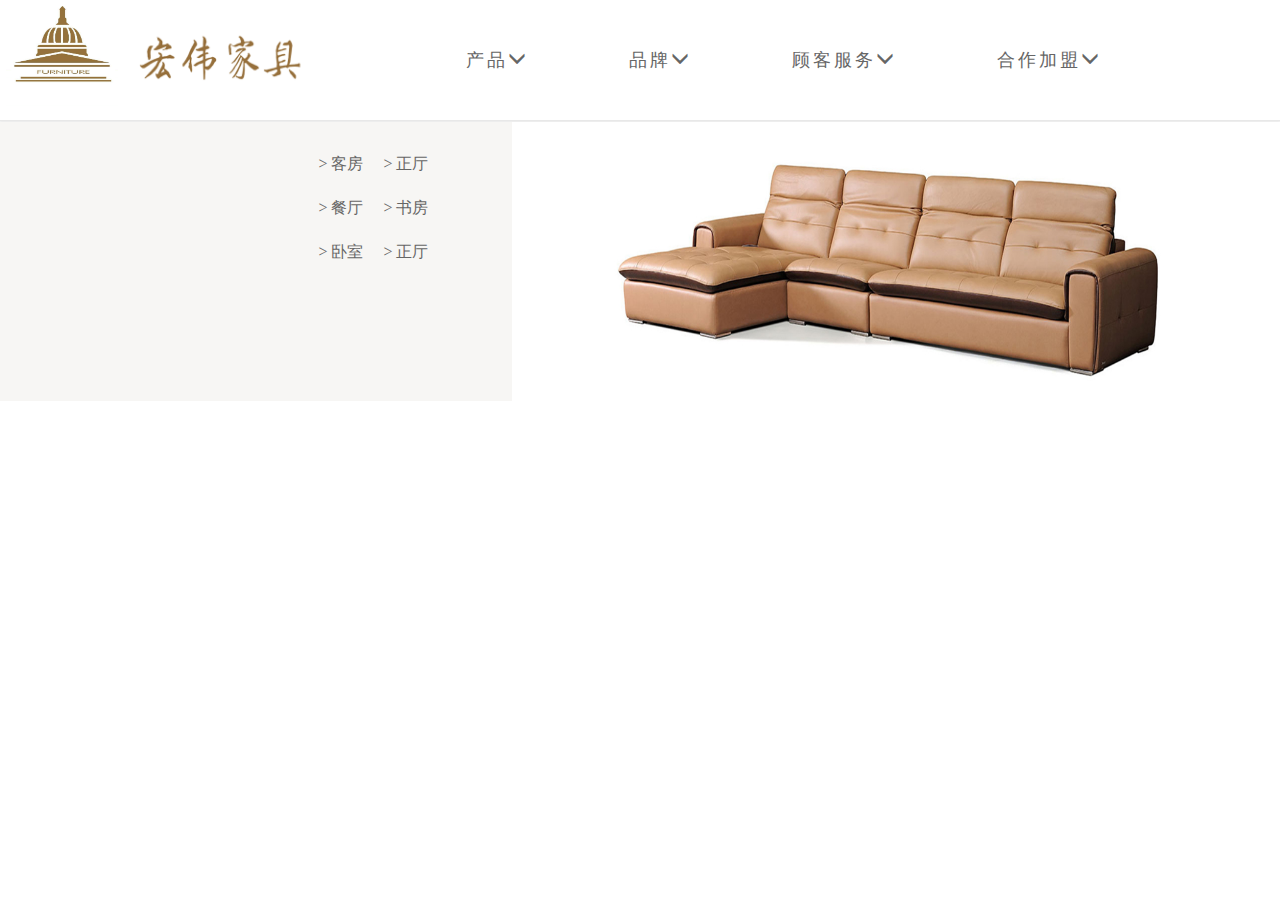
==== index.html @ a0192e15 "first commit" ====
<!DOCTYPE html>
<html>
<head>
	<meta charset="utf-8">
	<meta http-equiv="X-UA-Compatible" content="IE=edge">
	<title>宏伟家具公司</title>
	<link rel="stylesheet" type="text/css" href="bootstrap-3.3.7-dist/css/bootstrap.min.css">
	<link rel="stylesheet" type="text/css" href="style/style.css">
<body>
	<header>
		<div class="head">
			<div class="logo_box">
				<img src="images/logo.fw.png" class="logo">
				<img src="images/logo-font.fw.png" class="logo-font">
			</div>
			<div class="nav">
				<ul>
				  <li><a href="javascript:;" id="product">产品<span class="glyphicon glyphicon-menu-down"></span></a> </li>
				  <li><a href="javascript:;" id="pingpai">品牌<span class="glyphicon glyphicon-menu-down"></span></a></li>
				  <li><a href="javascript:;" id="guke">顾客服务<span class="glyphicon glyphicon-menu-down"></span></a></li>
				  <li><a href="javascript:;" id="hezuo">合作加盟<span class="glyphicon glyphicon-menu-down"></span></a></li>
				</ul>
			</div>
			
		</div>
	</header>
	<div class="cont">
		<div class="hid" id="chose">
				<div class="left_box">
					<div class="left_title">
						<ul>
							<li><a href="javascript:;">>&nbsp;客房</a></li>
							<li><a href="javascript:;">>&nbsp;正厅</a></li>
							<li><a href="javascript:;">>&nbsp;餐厅</a></li>
							<li><a href="javascript:;">>&nbsp;书房</a></li>
							<li><a href="javascript:;">>&nbsp;卧室</a></li>
							<li><a href="javascript:;">>&nbsp;正厅</a></li>
						</ul>
					</div>
				</div>
				<div class="right_box">
					<img src="images/11192n2v86.jpg">
				</div>	
			</div>	
		</div>
	
</body>
	<script src="js/jquery.js"></script>
	<script src="js/bootstrap.min.js"></script>
</head>
</html>
---- style/style.css ----
*{box-sizing: border-box;}
body,h1,h2,h3,h4,h5,h6,hr,p,blockquote,dl,dt,dd,ul,ol,li,pre,form,fieldset,legend,button,input,textarea,th,td{margin:0;padding:0}body,button,input,select,textarea{font:12px/1.5 tahoma,arial,"\5b8b\4f53";*line-height:1.5;-ms-overflow-style:scrollbar}h1,h2,h3,h4,h5,h6{font-size:100%}address,cite,dfn,em,var{font-style:normal}code,kbd,pre,samp{font-family:courier new,courier,monospace}small{font-size:12px}ul,ol{list-style:none}a{text-decoration:none}a:hover{text-decoration:underline}sup{vertical-align:text-top}sub{vertical-align:text-bottom}legend{color:#000}fieldset,img{border:0}button,input,select,textarea{font-size:100%}table{border-collapse:collapse;border-spacing:0}
a {
	text-decoration: none;
}
header{
	height: 120px;
	box-shadow: 0 1px 5px 2px rgba(0,0,0,0.1);
}
.head{
	box-shadow: 0 0px 5px 0px rgba(0,0,0,0.1);
	line-height: 80px;
	width: 100%;
	background-color: #fff;

}
.head .logo_box{
	float: left;
	position: relative;
	padding: 6px;
	width: 30%;
	height: 100px;
}
.head .logo{
	width:30%;
	height: 100px;
}
.head .logo-font{
	top: 30px;
	position: absolute;
	width: 50%;
	line-height: 80px;
}
.head .nav {
	line-height: 120px;
	margin-right: 10%;
	float: right;
}
.head .nav ul{
	position: relative;
}
.head .nav ul li{   
	position: relative; 
	margin: 0 50px;
	float: left;
}
.head .nav ul li a{
	font-family: "微软雅黑";
	font-size: 18px;
	color: #666;
	letter-spacing: 3px;
}
.cont{
	height: 280px;
}
.hid{
    border-top: 1px solid #E8E8E8;
	height:100%;
	width: 100%;
}
.hid .left_box{
	position: relative;
	float: left;
	width: 40%;
	height:100%;
	background-color: #F7F6F4;
}
.hid .left_title{
	width: 30%;
	position: absolute;
	right: 50px;
	top: 20px;
}
.hid .left_title ul li{
	padding: 10px;
	float: left;
}
.hid .left_title ul li a{
	font-size: 16px;
	font-family: "Micosoft Yahei";
	color: #666;
}
.hid .right_box{
	float: right;
	width: 60%;
	height: 100%;
	background-color: #fff;
}
.hid .right_box img{
	height: 100%;
	width: 100%;
}
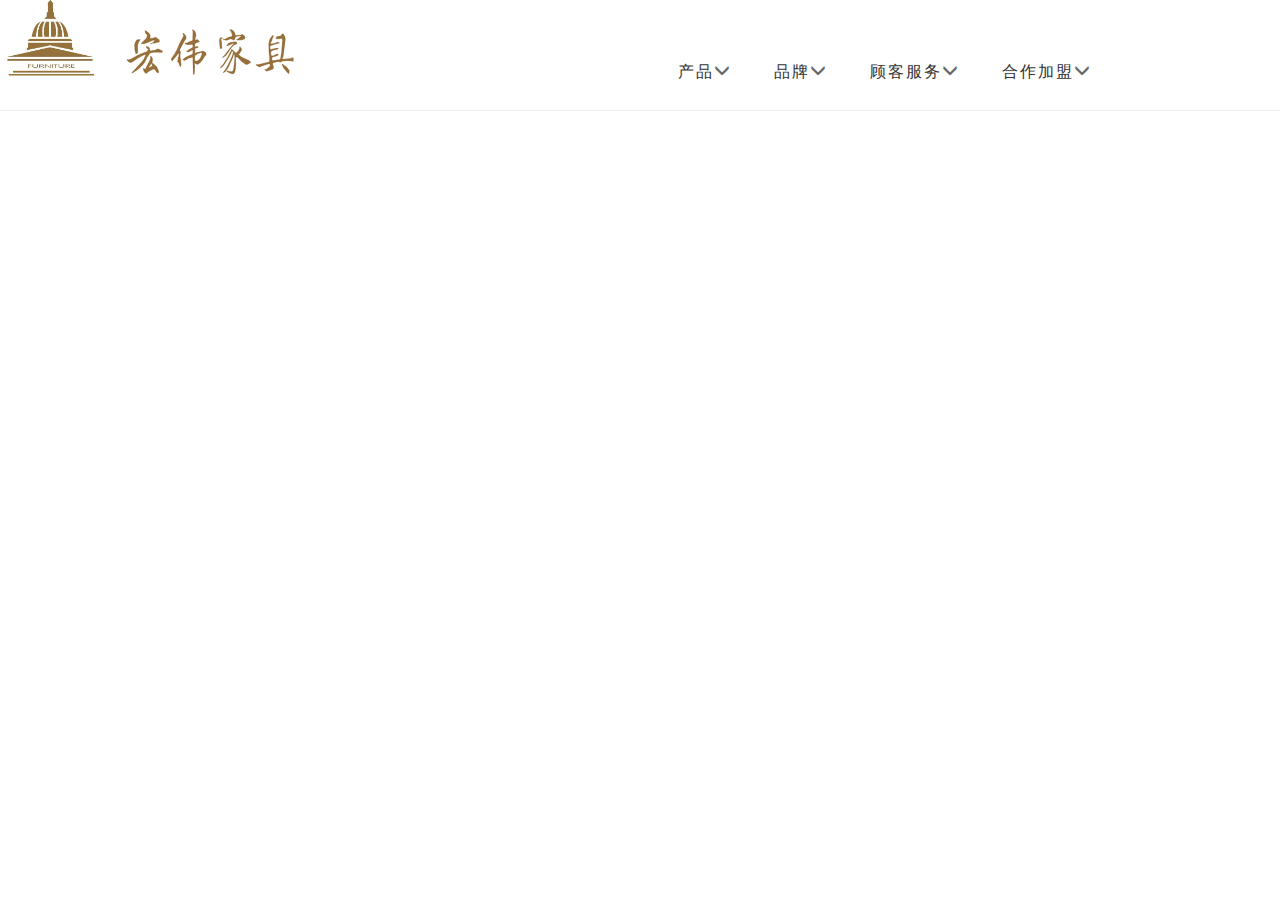
==== commit 375f8a78: "导航" ====
--- a/index.html
+++ b/index.html
@@ -6,46 +6,85 @@
 	<title>宏伟家具公司</title>
 	<link rel="stylesheet" type="text/css" href="bootstrap-3.3.7-dist/css/bootstrap.min.css">
 	<link rel="stylesheet" type="text/css" href="style/style.css">
+	<link rel="stylesheet" type="text/css" href="style/comm.css">
+	<link rel="stylesheet" type="text/css" href="style/style2.css">
 <body>
-	<header>
-		<div class="head">
-			<div class="logo_box">
-				<img src="images/logo.fw.png" class="logo">
-				<img src="images/logo-font.fw.png" class="logo-font">
-			</div>
-			<div class="nav">
-				<ul>
-				  <li><a href="javascript:;" id="product">产品<span class="glyphicon glyphicon-menu-down"></span></a> </li>
-				  <li><a href="javascript:;" id="pingpai">品牌<span class="glyphicon glyphicon-menu-down"></span></a></li>
-				  <li><a href="javascript:;" id="guke">顾客服务<span class="glyphicon glyphicon-menu-down"></span></a></li>
-				  <li><a href="javascript:;" id="hezuo">合作加盟<span class="glyphicon glyphicon-menu-down"></span></a></li>
-				</ul>
-			</div>
+	<header id="header">
+		<section id="header-main">
+			 <div class="logo_box">
+			 	<img src="images/logo.fw.png" class="logo_photo">
+			 	<img src="images/logo-font.fw.png" class="logo_font">
+			 </div>
+			 <div id="nav">
+			 	<ul>
+			 		<li class="has-inner" data-index="0"><a href="javascript:;">产品</a><span class="glyphicon glyphicon-menu-down"></span></i></li>
+			 		<li class="has-inner" data-index="1" ><a href="javascript:;">品牌</a><span class="glyphicon glyphicon-menu-down"></span></i></li>
+			 		<li class="has-inner" data-index="2" ><a href="javascript:;">顾客服务</a><span class="glyphicon glyphicon-menu-down"></span></i></li>
+			 		<li class="has-inner" data-index="3"><a href="javascript:;">合作加盟</a><span class="glyphicon glyphicon-menu-down"></span></i></li>
+			 	</ul>
+			 </div>
+		</section>
+		<div id="nav-inner">
+			<figure>
+				<figcaption class="nav-sub">
+					<ul>
+						<li><a href="javascript:;">客厅</a></li>
+						<li><a href="javascript:;">餐厅</a></li>
+						<li><a href="javascript:;">卧室</a></li>
+						<li><a href="javascript:;">书房</a></li>
+						<li><a href="javascript:;">床垫</a></li>
+						<li><a href="javascript:;">床品</a></li>
+					</ul>
+				</figcaption>
+				<figcaption class="nav-pic">
+					<img src="images/sofa.jpg">
+				</figcaption>
+			</figure>
+			<figure>
+				<figcaption class="nav-sub">
+					<ul>
+						<li><a href="javascript:;">品牌介绍</a></li>
+						<li><a href="javascript:;">品牌荣誉</a></li>
+						<li><a href="javascript:;">发展历程</a></li>
+						<li><a href="javascript:;">品牌活动</a></li>
+						<li><a href="javascript:;">联系方式</a></li>
+					</ul>
+				</figcaption>
+				<figcaption class="nav-pic" >
+					<img src="images/正厅.jpg">
+				</figcaption>
+			</figure>
+			<figure >
+				<figcaption class="nav-sub">
+					<ul>
+						<li><a href="javascript:;">售后流程</a></li>
+						<li><a href="javascript:;">维修服务</a></li>
+						<li><a href="javascript:;">常见问题</a></li>
+						<li><a href="javascript:;">使用维护</a></li>
+					</ul>
+				</figcaption>
+				<figcaption class="nav-pic" >
+					<img src="images/shouhou.png">
+				</figcaption>
+			</figure>
+			<figure>
+				<figcaption class="nav-sub">
+					<ul>
+						<li><a href="javascript:;">经销商联系</a></li>
+						<li><a href="javascript:;">经销商网点</a></li>
+					</ul>
+				</figcaption>
+				<figcaption class="nav-pic" >
+					<img src="images/severice.png">
+				</figcaption>
+			</figure>
 			
 		</div>
 	</header>
-	<div class="cont">
-		<div class="hid" id="chose">
-				<div class="left_box">
-					<div class="left_title">
-						<ul>
-							<li><a href="javascript:;">>&nbsp;客房</a></li>
-							<li><a href="javascript:;">>&nbsp;正厅</a></li>
-							<li><a href="javascript:;">>&nbsp;餐厅</a></li>
-							<li><a href="javascript:;">>&nbsp;书房</a></li>
-							<li><a href="javascript:;">>&nbsp;卧室</a></li>
-							<li><a href="javascript:;">>&nbsp;正厅</a></li>
-						</ul>
-					</div>
-				</div>
-				<div class="right_box">
-					<img src="images/11192n2v86.jpg">
-				</div>	
-			</div>	
-		</div>
-	
+
 </body>
 	<script src="js/jquery.js"></script>
+	<script src="js/index.js"></script>
 	<script src="js/bootstrap.min.js"></script>
 </head>
 </html>--- a/style/style.css
+++ b/style/style.css
@@ -1,92 +1,15 @@
-*{box-sizing: border-box;}
-body,h1,h2,h3,h4,h5,h6,hr,p,blockquote,dl,dt,dd,ul,ol,li,pre,form,fieldset,legend,button,input,textarea,th,td{margin:0;padding:0}body,button,input,select,textarea{font:12px/1.5 tahoma,arial,"\5b8b\4f53";*line-height:1.5;-ms-overflow-style:scrollbar}h1,h2,h3,h4,h5,h6{font-size:100%}address,cite,dfn,em,var{font-style:normal}code,kbd,pre,samp{font-family:courier new,courier,monospace}small{font-size:12px}ul,ol{list-style:none}a{text-decoration:none}a:hover{text-decoration:underline}sup{vertical-align:text-top}sub{vertical-align:text-bottom}legend{color:#000}fieldset,img{border:0}button,input,select,textarea{font-size:100%}table{border-collapse:collapse;border-spacing:0}
-a {
-	text-decoration: none;
+#header #nav-inner .nav-sub{
+	float:left; width:40%;
+	 height:100%; 
+	 background:#f7f6f4;
 }
-header{
-	height: 120px;
-	box-shadow: 0 1px 5px 2px rgba(0,0,0,0.1);
+
+#header #nav-inner .nav-pic{
+	float:left;
+	width:60%;
+	height:100%;
 }
-.head{
-	box-shadow: 0 0px 5px 0px rgba(0,0,0,0.1);
-	line-height: 80px;
-	width: 100%;
-	background-color: #fff;
-
-}
-.head .logo_box{
-	float: left;
-	position: relative;
-	padding: 6px;
-	width: 30%;
-	height: 100px;
-}
-.head .logo{
-	width:30%;
-	height: 100px;
-}
-.head .logo-font{
-	top: 30px;
-	position: absolute;
-	width: 50%;
-	line-height: 80px;
-}
-.head .nav {
-	line-height: 120px;
-	margin-right: 10%;
-	float: right;
-}
-.head .nav ul{
-	position: relative;
-}
-.head .nav ul li{   
-	position: relative; 
-	margin: 0 50px;
-	float: left;
-}
-.head .nav ul li a{
-	font-family: "微软雅黑";
-	font-size: 18px;
-	color: #666;
-	letter-spacing: 3px;
-}
-.cont{
-	height: 280px;
-}
-.hid{
-    border-top: 1px solid #E8E8E8;
+#header #nav-inner .nav-pic img{
 	height:100%;
 	width: 100%;
 }
-.hid .left_box{
-	position: relative;
-	float: left;
-	width: 40%;
-	height:100%;
-	background-color: #F7F6F4;
-}
-.hid .left_title{
-	width: 30%;
-	position: absolute;
-	right: 50px;
-	top: 20px;
-}
-.hid .left_title ul li{
-	padding: 10px;
-	float: left;
-}
-.hid .left_title ul li a{
-	font-size: 16px;
-	font-family: "Micosoft Yahei";
-	color: #666;
-}
-.hid .right_box{
-	float: right;
-	width: 60%;
-	height: 100%;
-	background-color: #fff;
-}
-.hid .right_box img{
-	height: 100%;
-	width: 100%;
-}--- a/style/comm.css
+++ b/style/comm.css
@@ -0,0 +1,26 @@
+a:active{
+ text-decoration:none;
+} 
+#header{
+	height: 110px;
+}
+#header-main{
+	height: 100%;
+}
+#header-main .logo_box{
+	float: left;
+}
+#header-main .logo_box .logo_photo{
+	width: 100px;
+	height: 100px;
+}
+#header-main .logo_box .logo_font{
+	width: 200px;
+	line-height: 100px;
+}
+#nav ul li a{
+	letter-spacing: 2px;
+}
+#nav ul li:hover{
+	cursor: pointer;
+}--- a/style/style2.css
+++ b/style/style2.css
@@ -0,0 +1,236 @@
+/* reset */
+html,body,h1,h2,h3,h4,h5,h6,div,dl,dt,dd,ul,ol,li,p,blockquote,pre,hr,figure,table,caption,th,td,form,fieldset,legend,input,button,textarea,menu{margin:0; padding:0;}
+header,footer,section,article,aside,nav,hgroup,address,figure,figcaption,menu,details,summary,picture{display:block;}
+table{border-collapse:collapse; border-spacing:0;}
+caption,th{text-align:left; font-weight:normal;}
+html,body,img,iframe,abbr{border:0;}
+i,em{font-style:normal;}
+[hidefocus],summary{outline:0;}
+li{list-style:none;}
+sup,sub{font-size:12px;}
+textarea{overflow:auto; resize:none;}
+label{cursor:default;}
+a,button{cursor:pointer;}
+h1,h2,h3,h4,h5,h6,b{font-weight:normal; display:block;}
+a,a:hover{text-decoration:none;}
+a{color:#333;}
+a:hover{color:#000;}
+body,textarea,input,button,select,keygen,legend{font:14px/1.5 'Microsoft YaHei', 'Microsoft YaHei UI', 'WenQuanYi Micro Hei', Arial, sans-serif,\5b8b\4f53; color:#666; outline:0;}
+html{font-size:10px;}
+body{background:#fff; -webkit-transition:none !important; -moz-transition:none !important; -ms-transition:none !important; -o-transition:none !important;}
+input[type=submit]{cursor:pointer; line-height:normal;}
+button, html input[type="button"], input[type="reset"], input[type="submit"] {-webkit-appearance:button; cursor:pointer; }
+input::-moz-placeholder, textarea::-moz-placeholder { color: #ccc; }
+input:-ms-input-placeholder, textarea:-ms-input-placeholder { color: #ccc; }
+input::-webkit-input-placeholder, textarea::-webkit-input-placeholder { color: #ccc; }
+a,button,input{-webkit-tap-highlight-color:rgba(255,0,0,0);}
+button:focus{outline: none;}
+
+.fl{float:left;}
+.fr{float:right;}
+.clear{zoom:1;}
+.clear:after{content:''; width:0; height:0; display:block; clear:both;}
+
+.icon{display:inline-block; background:url(../img/sprite.png) no-repeat; vertical-align:middle; margin-right:10px;}
+.i-location{width:9px; height:14px; background-position:0 0;}
+.i-tel{width:14px; height:14px; background-position:-9px 0;}
+.i-cart{width:19px; height:17px; background-position:-23px 0;}
+.i-tmail{width:16px; height:16px; background-position:-42px 0;}
+.i-jd{width:16px; height:16px; background-position:-58px 0;}
+.i-hpg{width:16px; height:16px; background-position:-100px -188px;}
+.i-store{width:16px; height:16px; background-position:-100px -188px;}
+.i-nav-arr{width:7px; height:5px; background-position:-16px -14px; margin:0 0 0 10px;}
+.i-home{width:16px; height:16px; background-position:0 -14px;}
+.i-location-b{width:16px; height:23px; background-position:-23px -17px;}
+.i-arr-right{width:6px; height:11px; background-position:-16px -26px; margin:0 0 0 10px; vertical-align:-1px;}
+.i-shop-arr{width:19px; height:14px; background-position:-39px -17px; margin:0 0 0 10px;}
+.i-reload{width:14px; height:14px; background-position:-86px -46px;}
+.i-share{width:14px; height:16px; background-position:0 -40px;}
+.i-share-wx{width:25px; height:20px; background-position:-14px -40px;}
+.i-share-sina{width:24px; height:20px; background-position:-39px -40px;}
+.i-share-tx{width:23px; height:20px; background-position:-63px -40px;}
+.i-brand-play{width:76px; height:75px; background-position:0 -60px;}
+.i-magnifier{width:14px; height:14px; background-position:-100px -46px;}
+.i-nav-arr-w{width:8px; height:12px; background-position:-114px -46px; vertical-align:-1px;}
+.i-feature-01{width:98px; height:98px; background-position:0 -136px; margin:0;}
+.i-feature-02{width:98px; height:98px; background-position:0 -234px; margin:0;}
+.i-feature-03{width:98px; height:98px; background-position:0 -332px; margin:0;}
+.i-down{width:23px; height:21px; background-position:-88px -60px;}
+.i-login-user{width:20px; height:21px; background-position:-75px -83px;}
+.i-login-password{width:20px; height:21px; background-position:-95px -83px;}
+.i-job-add{width:16px; height:16px; background-position:-75px -104px;}
+.i-job-type{width:16px; height:16px; background-position:-91px -104px;}
+.i-job-date{width:16px; height:16px; background-position:-107px -104px;}
+.i-question{width:24px; height:24px; background-position:-100px -120px;}
+.i-tips{width:24px; height:24px; background-position:-100px -164px;}
+.i-arr-down{width:12px; height:11px; background-position:-75px -120px; margin:0 0 0 10px;}
+
+
+
+@-webkit-keyframes headerIn{
+	from{opacity:0; -webkit-transform:translate3d(0,-50%,0);}
+}
+@-moz-keyframes headerIn{
+	from{opacity:0; -moz-transform:translate3d(0,-50%,0);}
+}
+@keyframes headerIn{
+	from{opacity:0; transform:translate3d(0,-50%,0);}
+}
+#header{position:relative; z-index:10; box-shadow:0 1px 5px 2px rgba(0,0,0,0.1); -webkit-animation:headerIn 0.7s both; -moz-animation:headerIn 0.7s both; animation:headerIn 0.7s both;}
+#header section{width:100%; max-width:1600px; *width:1600px; margin:auto;}
+#header .header-info{height:35px; background:#666; line-height:35px; text-align:right;}
+#header .header-info section a, #header .header-info section span{display:inline-block; margin:0 30px; color:#fff;}
+#header .links{position:relative; display:inline-block; *display:inline; *zoom:1; width:160px; height:35px; background:#787878;}
+#header .links:after{content:''; position:absolute; top:16px; right:15px; width:0; height:0; border-top:4px solid #fff; border-right:4px solid transparent; border-left:4px solid transparent;}
+#header .header-info .links a{display:block; height:35px; margin:0; line-height:35px; text-align:center; color:#fff;}
+#header .header-info .links div{display:none; position:absolute; top:35px; left:0; z-index:2; width:160px; background:#787878; background:rgba(0,0,0,0.7); border-top:1px solid #777;}
+#header .header-info .links div a{-webkit-transition:0.3s; -moz-transition:0.3s; transition:0.3s;}
+#header .header-info .links div a:hover{background:rgba(255,255,255,0.6); color:rgba(0,0,0,0.8);}
+#header .header-main{height:114px;}
+#header .logo{float:left; width:225px; margin-left:2%; height:114px; background:url(../img/logo.jpg) no-repeat 0 center; background-size:100% auto;}
+#header #nav{position:relative; height:100%; margin-left:255px;}
+#header #nav ul{position:absolute; right:170px; bottom:0; height:50px; text-align:center;}
+#header #nav ul li{display:inline-block; *display:inline; *zoom:1; margin:0 40px; font-size:18px;}
+#header #nav .custom{float:right; width:142px; height:38px; margin-top:56px; margin-right:2%; line-height:38px; text-align:center; border:1px solid #d26b6b; border-radius:3px; color:#d26b6b;}
+#nav-btn{display:none; position:relative; float:right; width:30px; height:40px; margin:10px 15px; cursor:pointer; -webkit-user-select:none; -moz-user-select:none; user-select:none;}
+#nav-btn span{position:absolute; top:50%; left:0; width:100%; height:2px; margin:auto; background:#000; border-radius:1px; transition:0.3s;}
+#nav-btn span:before, #nav-btn span:after{content:''; display:block; position:absolute; left:0; width:100%; height:2px; background:#000; border-radius:1px; transition:0.3s, 0.3s;  transition-property: top, transform; transition-delay:0.3s, 0;}
+#nav-btn span:before{top:-8px;}
+#nav-btn span:after{top:8px;}
+#nav-btn.act span{background:transparent;}
+#nav-btn.act span:before{-webkit-transform:rotate(45deg); top:0;}
+#nav-btn.act span:after{-webkit-transform:rotate(-45deg); top:0;}
+#nav-btn.act span:before, #nav-btn.act span:after{transition-delay:0, 0.3s;}
+
+
+#header #nav-inner{ position:absolute; top:100%; left:0; z-index:2; width:100%; height:296px; border-top:1px solid #eee; background:#fff; overflow:hidden;}
+#header #nav-inner figure{height:100%; display:none;}
+#header #nav-inner .nav-sub{float:left; width:40%; height:100%; background:#f7f6f4;}
+#header #nav-inner .nav-sub ul{float:right; width:240px; margin-right:24px; padding:20px 0; overflow:hidden;}
+#header #nav-inner .nav-sub ul li{float:left; width:120px; margin:10px 0; font-size:16px;}
+#header #nav-inner .nav-sub ul li:before{content:''; display:inline-block; width:7px; height:7px; margin-right:5px; background:url(../img/sprite.png) no-repeat -16px -19px; vertical-align:2px;}
+#header #nav-inner .nav-sub ul li a{color:#666; -webkit-transition:0.3s; -moz-transition:0.3s; transition:0.3s;}
+#header #nav-inner .nav-sub ul li a:hover{color:#a4002c;}
+#header #nav-inner .nav-pic{float:left; width:60%; height:100%;}
+#header #nav-inner .nav-pic img{height:296px;}
+
+
+#footer{padding-top:78px;}
+#footer a{-webkit-transition:0.3s; -moz-transition:0.3s; transition:0.3s;}
+#footer section{width:100%; max-width:1600px; margin:auto; overflow:hidden;}
+#footer .ft-menu dl{float:left; width:20%; line-height:30px;}
+#footer .ft-menu dl dt{margin:0 5% 22px; border-bottom:1px solid #d5d5d5; color:#000; font-size:18px; text-indent:10%;}
+#footer .ft-menu dl dd{position:relative; margin:0 5%; text-indent:10%;}
+#footer .ft-menu dl dd:before{content:''; position:absolute; top:13px; left:5%; width:4px; height:4px; border-radius:50%; background:#ddd;}
+#footer .ft-menu dl dd a{color:#717171;}
+#footer .ft-menu dl dd a:hover{color:#000;}
+#footer .ft-info{margin-top:45px; padding:25px 0; border-top:1px solid #dfdfdf; text-align:center;}
+#footer .ft-info a{color:#666;}
+#footer .ft-info a:hover{color:#000;}
+#footer .ft-info span{margin:0 10px;}
+#footer .ft-info p{margin-top:5px; color:#bfbfbf; font-size:11px;}
+
+
+
+/*--------------*/
+#m-nav{width:100%;}
+#m-nav ul{border-top:1px solid #af1f46;}
+#m-nav ul li{border-bottom:1px solid #eee;}
+#m-nav ul li h2{position:relative; height:48px; line-height:48px; text-indent:25px; color:#333; font-size:16px;}
+#m-nav ul li h2:after{content:''; position:absolute; top:21px; right:26px; width:10px; height:6px; background:url(../img/m_nav_arr.png) no-repeat; -webkit-transition:0.3s; -moz-transition:0.3s; transition:0.3s;}
+#m-nav ul li.act h2:after{background:url(../img/m_nav_arr_act.png) no-repeat; -webkit-transform:rotate(180deg); -moz-transform:rotate(180deg); transform:rotate(180deg);}
+#m-nav ul li div{display:none; background:#f7f7f7; border-top:1px solid #eee;}
+#m-nav ul li div a{display:block; height:49px; border-bottom:1px solid #eee; line-height:49px; text-indent:40px;}
+
+
+
+/*--------------*/
+
+
+@-webkit-keyframes upIn{
+	from{opacity:0; -webkit-transform:translate3d(0,-20px,0);}
+}
+@-moz-keyframes upIn{
+	from{opacity:0; -moz-transform:translate3d(0,-20px,0);}
+}
+@keyframes upIn{
+	from{opacity:0; transform:translate3d(0,-20px,0);}
+}
+
+@-webkit-keyframes downIn{
+	from{opacity:0; -webkit-transform:translate3d(0,30px,0);}
+}
+@-moz-keyframes downIn{
+	from{opacity:0; -moz-transform:translate3d(0,30px,0);}
+}
+@keyframes downIn{
+	from{opacity:0; transform:translate3d(0,30px,0);}
+}
+
+@-webkit-keyframes leftIn{
+	from{opacity:0; -webkit-transform:translate3d(-20px,0,0);}
+}
+@-moz-keyframes leftIn{
+	from{opacity:0; -moz-transform:translate3d(-20px,0,0);}
+}
+@keyframes leftIn{
+	from{opacity:0; transform:translate3d(-20px,0,0);}
+}
+
+@-webkit-keyframes rightIn{
+	from{opacity:0; -webkit-transform:translate3d(20px,0,0);}
+}
+@-moz-keyframes rightIn{
+	from{opacity:0; -moz-transform:translate3d(20px,0,0);}
+}
+@keyframes rightIn{
+	from{opacity:0; transform:translate3d(20px,0,0);}
+}
+
+@-webkit-keyframes fadeIn{
+	from{opacity:0;}
+}
+@-moz-keyframes fadeIn{
+	from{opacity:0;}
+}
+@keyframes fadeIn{
+	from{opacity:0;}
+}
+
+
+@media (max-width: 1280px) and (min-width: 1079.5px){
+#header #nav ul li{margin:0 20px; font-size:16px;}
+}
+
+/*------------------------------------------------------------*/
+
+@media (max-width: 1079.5px) and (min-width: 767.5px){
+#header .logo{width:180px;}
+#header section{font-size:12px;}
+#header #nav{margin-left:180px;}
+#header #nav ul{height:46px;}
+#header #nav ul li{margin:0 13px; font-size:14px;}
+#header #nav-inner{height:200px;}
+#header #nav-inner .nav-sub ul li{font-size:14px;}
+#header #nav-inner .nav-pic img{height:200px;}
+}
+
+/*------------------------------------------------------------*/
+
+
+@media (max-width: 767.5px){
+#header .header-info{display:none;}
+#header .header-main{height:60px;}
+#header .logo{width:130px; height:60px;}
+#header #nav{display:none;}
+#nav-btn{display:block;}
+
+#footer{padding-top:25px;}
+#footer .ft-menu dl{width:100%;}
+#footer .ft-menu dl dt{margin-bottom:0; line-height:40px; font-size:14px; text-indent:10px;}
+#footer .ft-menu dl dt a{display:block; height:100%;}
+#footer .ft-menu dl dt a:active{background:#eee;}
+#footer .ft-menu dl dd{display:none;}
+#footer .ft-info{padding-bottom:0; font-size:12px;}
+#footer .ft-info span:last-of-type, #footer .ft-info em{display:none;}
+#footer .ft-info p{margin-top:5px; padding:5px 8% 20px; background:#f3f3f3; text-align:center;}
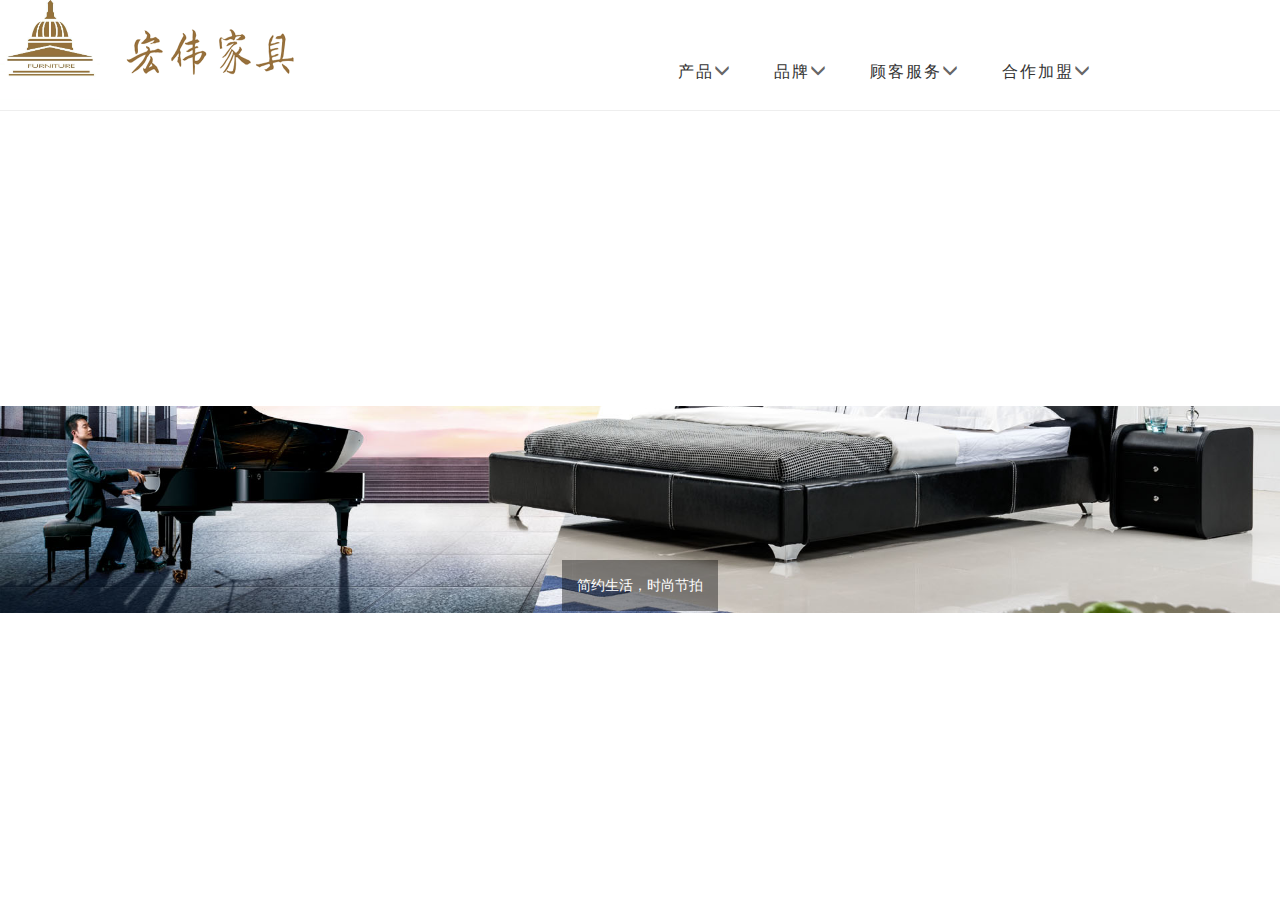
==== commit 883969b2: "Carousel lunbotu" ====
--- a/index.html
+++ b/index.html
@@ -77,11 +77,35 @@
 				<figcaption class="nav-pic" >
 					<img src="images/severice.png">
 				</figcaption>
-			</figure>
-			
+			</figure>		
 		</div>
 	</header>
-
+	<div class="wrapper">
+		<div class="hover_show" id="prev"><</div>
+		<div class="hover_show" id="next">></div>
+		<div class="hover_show" id="index"></div>
+		<ul id="photo">
+			<li>
+				<img src="images/lunobo1.jpg" alt="">
+				<p class="desc">简约生活，时尚节拍</p>
+			</li>
+			<li>
+				
+				<img src="images/lunbo2.jpg" alt="">
+				<p class="desc">缤纷生活，你值得拥有</p>
+			</li>
+			<li>
+			    
+				<img src="images/lunbo3.jpg" alt="">
+				<p class="desc">起床的钟声，在等着你哦！</p>
+			</li>
+			<li>
+			    
+				<img src="images/lunbo4.jpg" alt="">
+				<p class="desc">在这里有优惠活动等着你哦！</p>
+			</li>
+		</ul>
+	</div>
 </body>
 	<script src="js/jquery.js"></script>
 	<script src="js/index.js"></script>
--- a/style/style.css
+++ b/style/style.css
@@ -13,3 +13,95 @@
 	height:100%;
 	width: 100%;
 }
+#photo{
+	position: relative;
+	overflow: hidden;
+	left: 0;
+	max-height: 550px;
+	transition: left .5s;
+}
+#photo li{
+	position: relative;
+	float: left;
+}
+#photo li .desc{
+	position: absolute;
+	top: 450px;
+	left: 0;
+	font-size: 14px;
+	color: #fff;
+	transition: left .3s;
+	background-color: rgba(0,0,0,0.4);
+	padding: 15px;
+	transform: translate(-50%, 0);
+	opacity: 0;
+}
+#photo img{
+	width: 100%;
+}
+.wrapper{
+	overflow: hidden;
+	position: relative;
+}
+.wrapper .hover_show{
+	transition: opacity .4s;
+	opacity: 0;
+}
+.wrapper:hover .hover_show{
+	opacity: 1;
+}
+#prev, #next{
+	position: absolute;
+	top: 250px;
+	background-color: rgba(0,0,0,0.6);
+	width: 50px;
+	height: 100px;
+	text-align: center;
+	line-height: 100px;
+	z-index: 999;
+	font-size: 24px;
+	color: #d5d5d5;
+	cursor: pointer;
+	user-select: none;
+}
+#prev{
+	left: 0;
+}
+#next{
+	right: 0;
+}
+#index{
+	position: absolute;
+	bottom: 10px;
+	left: 50%;
+	height: 10px;
+	z-index: 999;
+	transform: translate(-50%, 0);
+}
+#index span{
+	border-radius: 50%;
+	width: 10px;
+	height: 10px;
+	background-color: #aaa;
+	float: left;
+	margin: 0 7px;
+	cursor: pointer;
+}
+#index span.active{
+	background-color: #fff;
+}
+.font1{
+	width: 200px;
+	height: 200px;
+	position: absolute;
+	top: 100px;
+	text-align: center;
+	left: -199px;
+	z-index: 999;
+	background-color: #999;
+	opacity: 0.5;
+	transition: 0.5s;
+}
+.button{
+	cursor: pointer;
+      }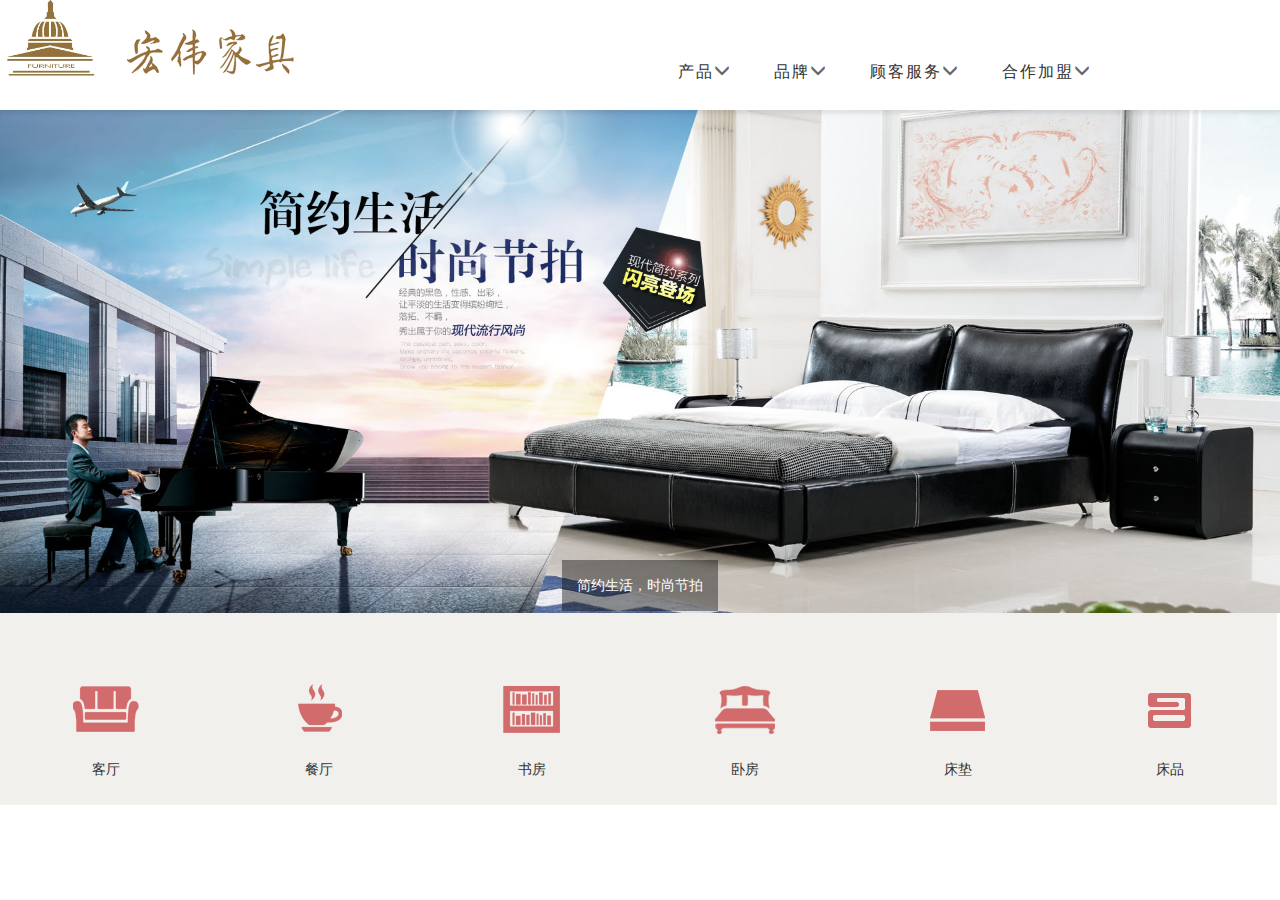
==== commit b275abd7: "导航" ====
--- a/index.html
+++ b/index.html
@@ -102,9 +102,21 @@
 			<li>
 			    
 				<img src="images/lunbo4.jpg" alt="">
-				<p class="desc">在这里有优惠活动等着你哦！</p>
+				<p class="desc">在这里有优惠活动等着你哦！ </p>
 			</li>
 		</ul>
+	</div>
+	<div class="leader">
+		<div class="leader_logo">
+			<ul>
+				<li class="t1"><b></b><i></i><span>客厅</span><a href="javascript:;"></a></li>
+				<li class="t2"><b></b><i></i><span>餐厅</span><a href="javascript:;"></a></li>
+				<li class="t3"><b></b><i></i><span>书房</span><a href="javascript:;"></a></li>
+				<li class="t4"><b></b><i></i><span>卧房</span><a href="javascript:;"></a></li>
+				<li class="t5"><b></b><i></i><span>床垫</span><a href="javascript:;"></a></li>
+				<li class="t6"><b></b><i></i><span>床品</span><a href="javascript:;"></a></li>
+			</ul>
+		</div>
 	</div>
 </body>
 	<script src="js/jquery.js"></script>
--- a/style/style.css
+++ b/style/style.css
@@ -51,6 +51,7 @@
 	opacity: 1;
 }
 #prev, #next{
+	transition: 0.3s all;
 	position: absolute;
 	top: 250px;
 	background-color: rgba(0,0,0,0.6);
@@ -65,6 +66,7 @@
 	user-select: none;
 }
 #prev{
+	transition: 0.3s all;
 	left: 0;
 }
 #next{
@@ -104,4 +106,109 @@
 }
 .button{
 	cursor: pointer;
-      }+}
+.leader_logo {
+	width: 100%;
+	height: 
+}
+.leader_logo ul{
+	width:100%; 
+	max-width:1600px; 
+	margin:auto; 
+	overflow:hidden;
+}
+.leader_logo ul li{
+	position: relative;
+    float: left;
+    width: 16.625%;
+    padding-top: 15%;
+    background: #f1f0ed;
+    -webkit-transition: 0.3s;
+    -moz-transition: 0.3s;
+    transition: 0.3s;
+}
+.leader_logo ul .t1{
+	
+}
+.leader_logo ul li b{
+    box-shadow: inset 0 0 0 8px #f1e3d2;
+    opacity: 1;
+    -webkit-transform: scale(1);
+    -moz-transform: scale(1);
+    transform: scale(1);
+}
+.leader_logo ul li b{
+	position: absolute;
+    top: 50%;
+    left: 50%;
+    width: 130px;
+    height: 130px;
+    margin: -65px 0 0 -65px;
+    border-radius: 50%;
+    background: #fff;
+    box-shadow: inset 0 0 0 0 #f1e3d2;
+    opacity: 0;
+    -webkit-transition: 0.3s;
+    -moz-transition: 0.3s;
+    transition: 0.3s;
+    -webkit-transform: scale(0);
+    -moz-transform: scale(0);
+    transform: scale(0);
+}
+.leader_logo ul li:hover{
+	cursor: pointer;
+	background-color: #EEDDC7;
+}
+.leader_logo ul li:hover>b{
+	display: block;
+    box-shadow: inset 0 0 0 8px #f1e3d2;
+    opacity: 1;
+    -webkit-transform: scale(1);
+    -moz-transform: scale(1);
+    transform: scale(1);
+}
+.leader_logo ul li i{
+    position: absolute;
+    top: 50%;
+    left: 50%;
+    width: 70px;
+    height: 70px;
+    margin: -35px 0 0 -35px;
+    background: url(../images/pro_type.png) no-repeat;
+    -webkit-transition: 0.3s;
+    -moz-transition: 0.3s;
+    transition: 0.3s;
+}
+
+.leader_logo ul .t1 i{
+	background-position: 0 0;
+}
+.leader_logo ul .t2 i{
+	background-position: 0 -70px;;
+}
+.leader_logo ul .t3 i{
+	background-position: 0 -140px;
+}
+.leader_logo ul .t4 i{
+	background-position: 0 -210px;
+}
+.leader_logo ul .t5 i{
+	background-position: 0 -280px;
+}
+.leader_logo ul .t6 i{
+	background-position: 0 -350px;
+}
+.leader_logo ul li span{
+   	position: absolute;
+    bottom: 13%;
+    left: 0;
+    width: 100%;
+    text-align: center;
+    color: #333;
+    -webkit-transition: 0.3s;
+    -moz-transition: 0.3s;
+    transition: 0.3s;
+}
+.leader_logo ul li span:hover{
+	color: #7e4430;
+}--- a/style/comm.css
+++ b/style/comm.css
@@ -1,5 +1,8 @@
 a:active{
  text-decoration:none;
+}
+figcaption{
+	top：0
 } 
 #header{
 	height: 110px;
@@ -23,4 +26,7 @@
 }
 #nav ul li:hover{
 	cursor: pointer;
+}
+#nav-inner{
+	display: none;
 }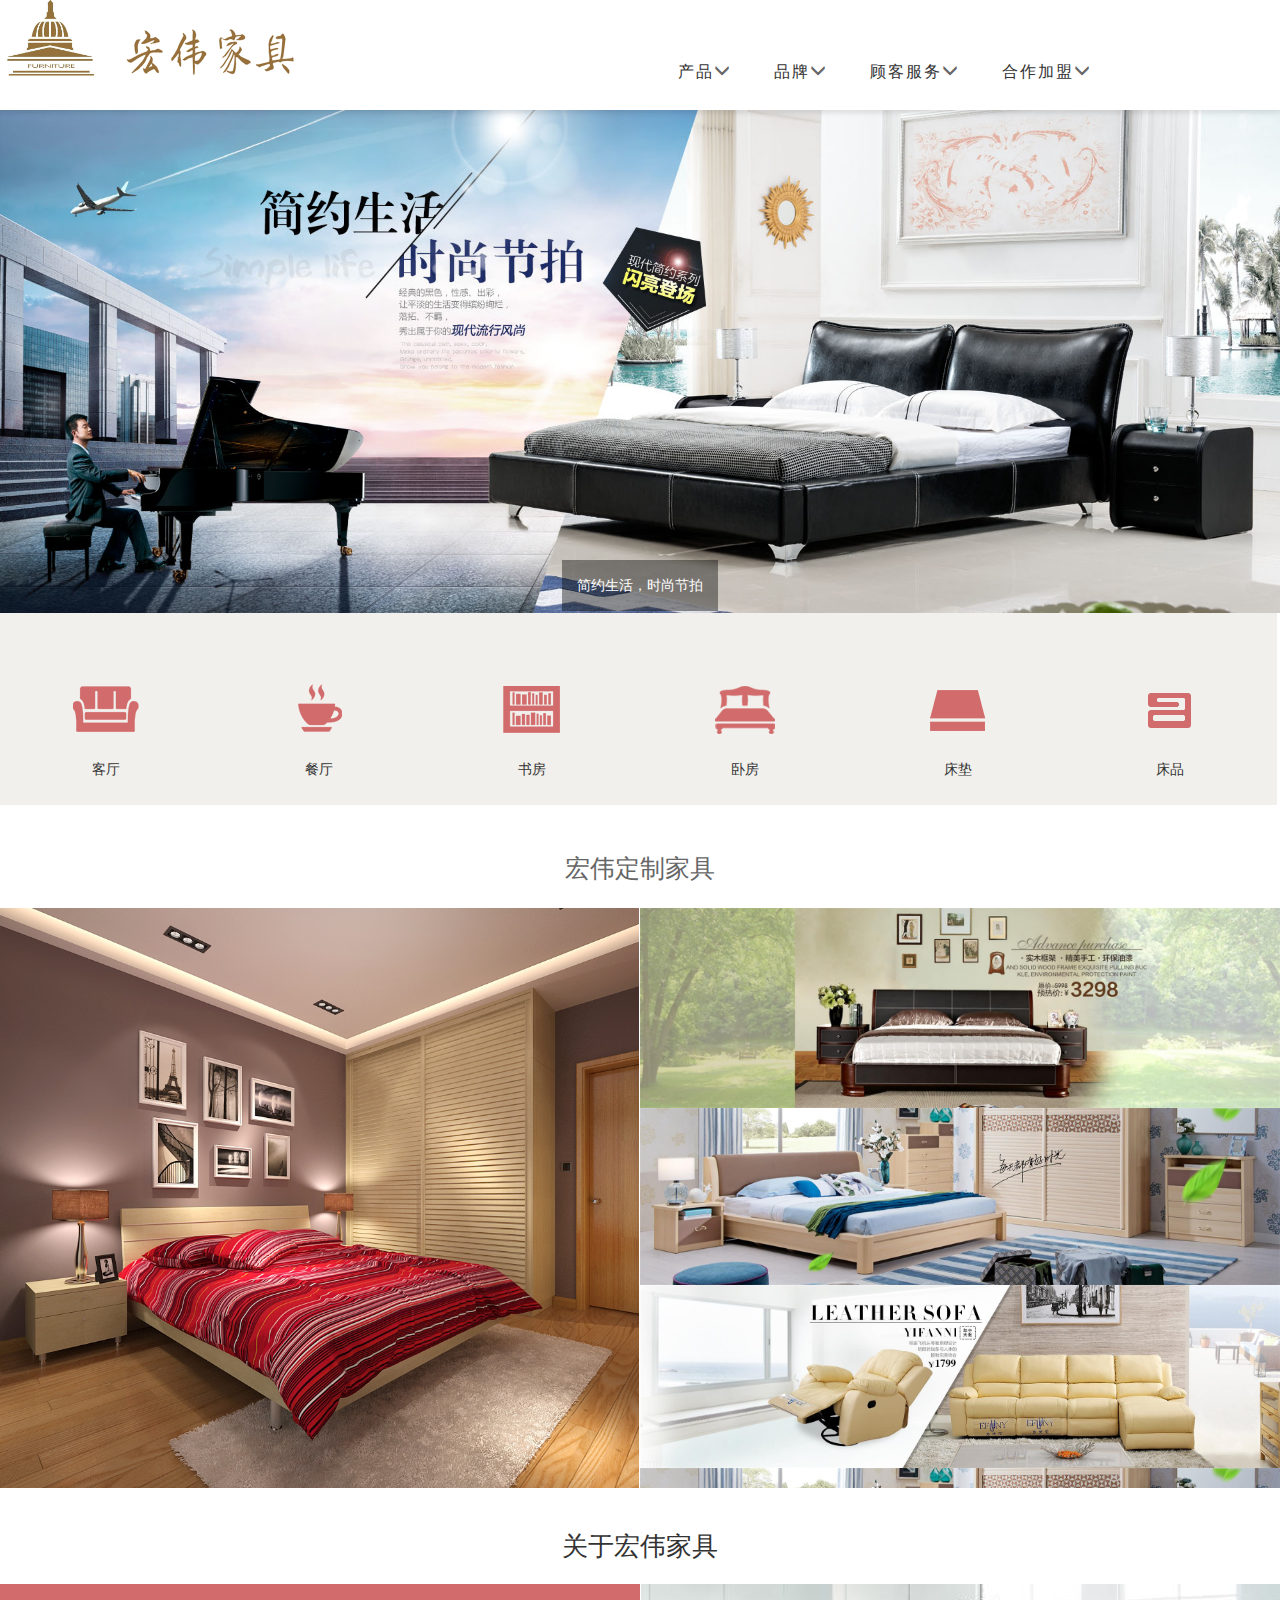
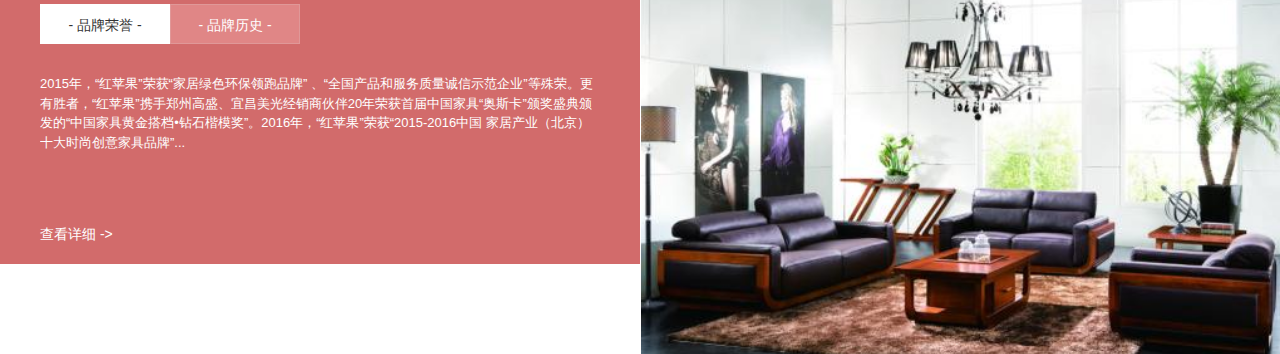
==== commit b1238949: "js" ====
--- a/index.html
+++ b/index.html
@@ -8,6 +8,7 @@
 	<link rel="stylesheet" type="text/css" href="style/style.css">
 	<link rel="stylesheet" type="text/css" href="style/comm.css">
 	<link rel="stylesheet" type="text/css" href="style/style2.css">
+	<link rel="stylesheet" type="text/css" href="style/index.css">
 <body>
 	<header id="header">
 		<section id="header-main">
@@ -118,6 +119,51 @@
 			</ul>
 		</div>
 	</div>
+	<div class="furniture_box">
+			<p>宏伟定制家具</p>
+			<section style="overflow:hidden">
+				<div class="furniture_left">
+					<a href="javascript:;"><img src="images/furniture_left.jpg"></a>
+				</div>
+				<div class="furniture_right">
+					<ul id="listbox">
+						<li><a href="javascript:;"><img src="images/furniture_right.jpg"></a></li>
+						<li><a href="javascript:;"><img src="images/furniture_two.jpg"></a></li>
+						<li><a href="javascript:;"><img src="images/furniture_three.jpg"></a></li>
+						<li><a href="javascript:;"><img src="images/furniture_two.jpg"></a></li>
+					</ul>
+				</div>
+			</section>
+	</div>
+	<div class="about">
+		<h2>关于宏伟家具</h2>
+		<section>
+			<div class="about-left">
+				<div class="about-brand">
+					<ul id="about-brand-tab">
+						<li class="act">- 品牌荣誉 -</li>
+						<li>- 品牌历史 -</li>
+					</ul>
+					<ul id="about-brand-con">
+						<li>
+							2015年，“红苹果”荣获“家居绿色环保领跑品牌” 、“全国产品和服务质量诚信示范企业”等殊荣。更有胜者，“红苹果”携手郑州高盛、宜昌美光经销商伙伴20年荣获首届中国家具“奥斯卡”颁奖盛典颁发的“中国家具黄金搭档•钻石楷模奖”。2016年，“红苹果”荣获“2015-2016中国 家居产业（北京）十大时尚创意家具品牌”...
+						</li>
+						<li>
+							致力于引领家具时尚，倡导健康生活的“红苹果”将一如既往地为打造健康、环保、个性、时尚的家居产品而不断开拓进取。
+						</li>
+					</ul>
+					<a  class="brand-more">查看详细 -></a>
+				</div>
+			</div>
+			<div class="about-right">
+				<div class="right_content">
+					<ul>
+						<li><img src="images/right_content_1.jpg"></li>
+						<li><img src="images/right_content_2.jpg"></li>
+					</ul>
+				</div>
+			</div>
+		</section>
 </body>
 	<script src="js/jquery.js"></script>
 	<script src="js/index.js"></script>
--- a/style/style.css
+++ b/style/style.css
@@ -37,6 +37,7 @@
 	opacity: 0;
 }
 #photo img{
+	cursor: pointer;
 	width: 100%;
 }
 .wrapper{
@@ -211,4 +212,140 @@
 }
 .leader_logo ul li span:hover{
 	color: #7e4430;
-}+}
+.furniture_box{
+	overflow: hidden;
+    width: 100%;
+    max-width: 1600px;
+    margin: 3.5% auto;
+}
+.furniture_box p{
+    padding-bottom: 20px;
+	font-size:25px;
+	text-align: center;
+}
+.furniture_left{
+	position: relative;
+	width: 50%;
+	float: left;
+	height: 580px;
+}
+.furniture_left:after{
+	content: '';
+    position: absolute;
+    top: 0;
+    right: 0;
+    width: 1px;
+    height: 100%;
+    background: #fff;
+}
+.furniture_left a img{
+	width: 100%;
+	height: 100%;
+}
+.furniture_right{
+	position: relative;
+	float: left;
+	width: 50%;
+	height: 580px;
+}
+.furniture_right ul{
+	overflow: hidden;
+	position: relative;
+	top: 0px;
+}
+.furniture_right ul li{
+	height:100%;
+	overflow: hidden;
+}
+.furniture_right ul li a img{
+	width: 100%;
+}
+.furniture_left img:after{
+	content: '';
+    position: absolute;
+    top: 0;
+    bottom: 0;
+    width: 1px;
+    height: 100%;
+    background: #fff;
+}
+.about_left_one {
+	position: relative;
+	height: 400px;
+	padding: 30px;
+	background-color: #D26B6B;
+	width: 50%;
+	float: left;
+}
+
+.about_left_one ul li{
+	width: 130px;
+	text-align: center;
+	margin-left: 10px;
+	padding: 10px;
+	background-color: #fff;
+	float: left;
+}
+#about-brand-tab{
+	padding-top:48px; 
+	overflow:hidden;
+}
+#about-brand-tab li{
+	float:left; 
+	width:130px;
+	height:40px;
+	border:1px solid #e09898;
+	background:#e08686; 
+	color:#fff; 
+	text-align:center;
+	line-height:40px;
+	cursor:pointer; 
+	-webkit-transition:0.3s;
+	-moz-transition:0.3s; 
+	transition:0.3s;
+}
+#about-brand-tab li.act{
+	border-color:#fff; 
+	background:#fff;
+	 color:#333;
+}
+#about-brand-con{
+	position:relative;
+	height:160px;
+	margin-top:50px; 
+	overflow:hidden;
+}
+#about-brand-con li{
+	display:none;
+	position:absolute;
+	top:0; left:0;
+	width:100%; 
+	height:100%;
+}
+#about-brand-tab{
+	padding-top:20px;
+}
+#about-brand-con{
+	margin-top:30px; 
+	height:150px; 
+	font-size:13px;
+}
+.about-right{
+	float: left;
+	height: 370px;
+	width: 50%;
+}
+.about-right .right_content{
+	width: 100%;
+	height: 100%;
+}
+.about-right ul li{
+	float: left;
+	height: 100%;
+	width: 100%;
+}
+.about-right ul li img{
+	height: 100%;
+	width: 100%;
+}
--- a/style/index.css
+++ b/style/index.css
@@ -0,0 +1,212 @@
+.banner{position:relative; width:100%; height:600px; padding-bottom:65px; overflow:hidden;}
+.banner a{display:block; height:100%;}
+.swiper-wrapper{position:relative; width:100%; height:100%;}
+.swiper-slide{float:left; height:100%; background-repeat:no-repeat; background-position:center center; background-size:cover;}
+.swiper-pagination{position:absolute; bottom:40px; left:0; width:100%; height:10px; text-align:center;}
+.swiper-pagination .swiper-pagination-bullet{display:inline-block; height:5px; width:5px; margin:0 12px; border:1px solid #000; background:transparent; cursor:pointer; -webkit-transition:0.3s; -moz-transition:0.3s; transition:0.3s;}
+.swiper-pagination .swiper-pagination-bullet-active{background:#000;}
+
+
+.product-type{width:100%; max-width:1600px; margin:auto; overflow:hidden;}
+.product-type li{position:relative; float:left; width:16.625%; padding-top:15%; background:#f1f0ed; -webkit-transition:0.3s; -moz-transition:0.3s; transition:0.3s;}
+.product-type li:nth-of-type(2n){background:#f8f7f5;}
+.product-type li:before{content:''; position:absolute; top:0; right:0; width:1px; height:100%; background:#fff;}
+.product-type li:last-of-type:before{display:none;}
+.product-type li a{position:absolute; top:0; right:0; bottom:0; left:0;}
+
+.product-type li i{position:absolute; top:50%; left:50%; width:70px; height:70px; margin:-35px 0 0 -35px; background:url(../img/pro_type.png) no-repeat; -webkit-transition:0.3s; -moz-transition:0.3s; transition:0.3s;}
+.product-type li.t1 i{background-position:0 0;}
+.product-type li.t2 i{background-position:0 -70px;}
+.product-type li.t3 i{background-position:0 -140px;}
+.product-type li.t4 i{background-position:0 -210px;}
+.product-type li.t5 i{background-position:0 -280px;}
+.product-type li.t6 i{background-position:0 -350px;}
+.product-type li b{position:absolute; top:50%; left:50%; width:130px; height:130px; margin:-65px 0 0 -65px; border-radius:50%; background:#fff; box-shadow:inset 0 0 0 0 #f1e3d2; opacity:0; -webkit-transition:0.3s; -moz-transition:0.3s; transition:0.3s; -webkit-transform:scale(0); -moz-transform:scale(0); transform:scale(0);}
+.product-type span{position:absolute; bottom:13%; left:0; width:100%; text-align:center; color:#333; -webkit-transition:0.3s; -moz-transition:0.3s; transition:0.3s;}
+
+.product-type li:hover{background:#eeddc7;}
+.product-type li:hover b{box-shadow:inset 0 0 0 8px #f1e3d2; opacity:1; -webkit-transform:scale(1); -moz-transform:scale(1); transform:scale(1);}
+.product-type li:hover span{color:#7e4430;}
+
+
+.furniture-plan{width:100%; max-width:1600px; *width:1600px; margin:3.5% auto;}
+.furniture-plan h2{color:#333; font-size:26px; text-align:center;}
+.furniture-plan section{margin-top:1.8%; overflow:hidden;}
+.furniture-system, .furniture-summary{float:left; width:50%; height:640px;}
+.furniture-system{position:relative;}
+.furniture-system:after{content:''; position:absolute; top:0; right:0; width:1px; height:100%; background:#fff;}
+.furniture-system a{position:absolute; top:0; right:0; bottom:0; left:0; background-repeat:no-repeat; background-position:center bottom; background-size:cover;}
+.furniture-slide{position:relative; height:320px; overflow:hidden;}
+.furniture-wrapper{position:relative; width:100%; height:100%;}
+.furniture-node{position:relative; float:left; width:100%; height:100%; background-repeat:no-repeat; background-position:center center; background-size:cover;}
+.furniture-prev{position:absolute; top:50%; left:10px; width:25px; height:46px; margin-top:-23px; border:none; background:url(../img/sprite.png) no-repeat -74px 0; cursor:pointer;}
+.furniture-next{position:absolute; top:50%; right:10px; width:25px; height:46px; margin-top:-23px; border:none; background:url(../img/sprite.png) no-repeat -99px 0; cursor:pointer;}
+
+.furniture-contact{position:relative; height:320px; background:#5da1c1; text-align:center;}
+.furniture-contact:after{content:''; position:absolute; top:0; left:0; width:100%; height:1px; background:#fff;}
+.furniture-contact b, .furniture-contact figcaption{float:left; width:50%; height:100%;}
+.furniture-contact b{background-position:center center; background-repeat:no-repeat; background-size:cover;}
+.furniture-contact figcaption img{display:block; margin:10% auto 14%; max-width:90%;}
+.furniture-contact figcaption a{display:block; width:40%; height:50px; margin:auto; background:#fff; border-radius:3px; text-align:center; line-height:50px; color:#5da1c1; font-size:16px;}
+.furniture-contact figcaption p{margin:5% 0 0; color:#fff;}
+.furniture-contact figcaption h3{color:#fff; font-size:18px;}
+
+
+.about{width:100%; max-width:1600px; *width:1600px; margin:3.5% auto 0;}
+.about h2{color:#333; font-size:26px; text-align:center;}
+.about section{margin-top:1.8%; overflow:hidden;}
+.about .about-left, .about .about-right{float:left; width:50%;}
+.about .about-brand{height:370px; background:#d26b6b; color:#fff;}
+.about .about-brand ul{width:87.5%; margin:auto;}
+#about-brand-tab{padding-top:48px; overflow:hidden;}
+#about-brand-tab li{float:left; width:130px; height:40px; border:1px solid #e09898; background:#e08686; color:#fff; text-align:center; line-height:40px; cursor:pointer; -webkit-transition:0.3s; -moz-transition:0.3s; transition:0.3s;}
+#about-brand-tab li.act{border-color:#fff; background:#fff; color:#333;}
+#about-brand-con{position:relative; height:160px; margin-top:50px; overflow:hidden;}
+#about-brand-con li{display:none; position:absolute; top:0; left:0; width:100%; height:100%;}
+.brand-more{display:block; width:87.5%; margin:auto; color:#fff; -webkit-transition:0.3s; -moz-transition:0.3s; transition:0.3s;}
+
+.about-store{height:330px; margin-top:1px; background:url(../img/about_store_bg.jpg) no-repeat; background-size:cover;}
+.about-store h3{width:87.5%; margin:auto; padding:10% 0 3%; color:#333; font-size:22px;}
+.about-store form{width:87.5%; margin:auto;}
+.about-store form select{width:30%; height:40px; border:2px solid #d26b6b; color:#a4002c;}
+.about-store form input[type="submit"]{width:30%; height:40px; color:#fff; background:#d26b6b; border:none;}
+
+.about-right{position:relative;}
+.about-right:after{content:''; position:absolute; top:0; left:0; width:1px; height:100%; background:#fff;}
+.about-right picture{display:block; height:370px; background:url(../img/about_pic.jpg) no-repeat center; background-size:cover;}
+
+.about-news{height:330px; margin-top:1px; overflow:hidden;}
+.about-news-hot{float:left; width:40.875%; height:100%;}
+.about-news-hot h3{margin:10% 0; color:#666; font-size:18px; text-align:center;}
+.about-news-hot ul{width:75%; margin:auto;}
+.about-news-hot ul li{position:relative; line-height:26px; text-overflow:ellipsis; white-space:nowrap; overflow:hidden;}
+.about-news-hot ul li:before{content:''; display:inline-block; width:4px; height:4px; border-radius:50%; margin-right:10px; background:#ddd; vertical-align:middle;}
+.news-more{display:inline-block; margin-top:12%; padding:5px 8px; background:#d26b6b; border-radius:3px; color:#fff; margin-left:10%; -webkit-transition:0.3s; -moz-transition:0.3s; transition:0.3s;}
+
+.about-special{position:relative; float:left; width:59.125%; height:100%; overflow:hidden;}
+.about-special h3{position:absolute; bottom:15px; left:30px; z-index:2; color:#fff; font-size:18px;}
+.special-wrapper{position:relative; width:100%; height:100%;}
+.special-node{position:relative; float:left; width:100%; height:100%; background-repeat:no-repeat; background-position:center center; background-size:cover;}
+.special-node a{display: block; height: 100%;}
+.special-pagination, .furniture-pagination{position:absolute; bottom:10px; left:0; width:100%; text-align:right;}
+.furniture-pagination{text-align:center;}
+.special-pagination span, .furniture-pagination span{display:inline-block; width:10px; height:10px; border:2px solid #fff; border-radius:50%; margin:0 10px; background:#fff; cursor:pointer; -webkit-tranition:0.3s; -moz-transition:0.3s; transition:0.3s;}
+.special-pagination .swiper-pagination-bullet-active, .furniture-pagination .swiper-pagination-bullet-active{background:transparent;}
+.m-find-store{display:none; position:relative; width:100%; padding-top:42.66666666%; margin:42px auto; background: url(../img/m_find_store_bg.jpg) 0 0 / cover no-repeat; border-radius:3px; color:#fff; line-height:42px; text-align:center; font-size:16px;}
+.m-find-store span{position:absolute; top:50%; left:0; width:100%; height:24px; margin-top:-12px; line-height:24px;}
+.m-find-store i{vertical-align:-1px}
+
+
+
+/*------------------------------------------------------------*/
+
+
+
+@media (max-width: 1280px) and (min-width: 1079.5px){
+.product-type li b{width:110px; height:110px; margin:-55px 0 0 -55px;}
+.product-type li i{-webkit-transform:scale(0.8); -moz-transform:scale(0.8); transform:scale(0.8);}
+.product-type span{bottom:8%;}
+
+.furniture-system, .furniture-summary{height:480px;}
+.furniture-slide{height:255px;}
+.furniture-contact{height:225px;}
+.furniture-contact figcaption img{width:75%; margin:12% auto;}
+.furniture-contact figcaption a{height:40px; line-height:40px;}
+
+.about .about-brand{height:280px;}
+#about-brand-tab{padding-top:20px;}
+#about-brand-con{margin-top:30px; height:150px; font-size:13px;}
+.about-store{height:250px;}
+.about-right picture{height:280px;}
+.about-news{height:250px;}
+.about-news-hot h3{margin:5% 0;}
+.about-news-hot ul{width:82%; font-size:13px;}
+.news-more{font-size:12px;}
+
+
+}
+
+/*------------------------------------------------------------*/
+
+@media (max-width: 1079.5px) and (min-width: 767.5px){
+.banner{height:450px;}
+
+.product-type{max-width:960px;}
+.product-type li{width:33.33333%; padding-top:18%;}
+.product-type li b{width:110px; height:110px; margin:-55px 0 0 -55px;}
+.product-type li i{-webkit-transform:scale(0.8); -moz-transform:scale(0.8); transform:scale(0.8);}
+.product-type span{bottom:8%;}
+
+.furniture-plan{max-width:960px;}
+.furniture-system{width:100%; height:400px;}
+.furniture-system:after{display:none;}
+.furniture-summary{width:100%; height:600px; margin-top:1px;}
+.furniture-slide, .furniture-contact{height:300px;}
+.furniture-contact figcaption img{width:50%; margin:8% auto 12%;}
+.furniture-contact figcaption a{width:30%; height:38px; line-height:38px;}
+.furniture-contact figcaption p{margin:4% 0 0;}
+
+.about{max-width:960px;}
+.about .about-left, .about .about-right{width:100%;}
+.about .about-brand, .about-store, .about-right picture, .about-news{height:300px; margin-top:1px;}
+#about-brand-tab{padding-top:30px;}
+#about-brand-con{margin-top:30px;}
+.about-news-hot h3{margin:8% 0;}
+.news-more{margin-top:8%;}
+
+
+
+}
+
+/*------------------------------------------------------------*/
+
+
+@media (max-width: 767.5px){
+.banner{height:200px; padding-bottom:50px;}
+
+.product-type li{width:33.33333%; padding-top:30%;}
+.product-type li b{width:60px; height:60px; margin:-30px 0 0 -30px;}
+.product-type li i{-webkit-transform:scale(0.4); -moz-transform:scale(0.4); transform:scale(0.4);}
+.product-type span{bottom:5%; font-size:12px;}
+.product-type li:active{background:#eeddc7;}
+.product-type li:active b{box-shadow:inset 0 0 0 8px #f1e3d2; opacity:1; -webkit-transform:scale(1); -moz-transform:scale(1); transform:scale(1);}
+.product-type li:active span{color:#7e4430;}
+
+.furniture-plan{margin:5% auto;}
+.furniture-plan h2{font-size:18px;}
+.furniture-plan section{padding:10px; background:#f3f3f3;}
+.furniture-system{width:100%; height:240px;}
+.furniture-system:after{display:none;}
+.furniture-summary{width:100%; height:240px; margin-top:1px;}
+.furniture-slide{width:100%; height:128px;}
+.furniture-prev, .furniture-next{-webkit-transform:scale(.5); -moz-transform:scale(.5); transform:scale(.5);}
+.furniture-contact{height:112px;}
+.furniture-contact figcaption img{width:auto; height:34px; margin:20px auto 15px;}
+.furniture-contact figcaption a{width:50%; height:24px; line-height:24px; font-size:12px;}
+.furniture-contact figcaption p, .furniture-contact figcaption h3{display:none;}
+
+.about{box-sizing:border-box; padding:0 10px;}
+.about h2{font-size:18px;}
+.about .about-left, .about .about-right{width:100%;}
+.about .about-brand{height:270px;}
+#about-brand-tab{padding-top:14px;}
+#about-brand-tab li{-webkit-box-sizing:border-box; -moz-box-sizing:border-box; box-sizing:border-box; width:50%;}
+#about-brand-con{margin-top:20px; font-size:12px;}
+.about-store{display:none;}
+.about-right picture{height:200px;}
+.about-news{height:auto;}
+.about-news-hot{width:100%; height:330px;}
+.about-news-hot h3{margin:20px 0; color:#333;}
+.about-news-hot ul{width:100%; background:#f9f9f9;}
+.about-news-hot ul li{position:relative; height:40px; padding:0 20px; line-height:40px; border-bottom:1px dotted #e3e3e3;}
+.about-news-hot ul li:before{position:absolute; top:18px; left:10px;}
+.about-news-hot ul li a{display:block; height:100%; color:#000;}
+.about-news-hot ul li:active{background:#fff;}
+.news-more{display:block; margin:10px auto 0; width:136px; height:36px; line-height:36px; padding:0; text-align:center;}
+
+.about-special{width:100%;}
+.about-special h3{position:static; margin:20px 0; color:#333; text-align:center;}
+.special-pagination span{width:8px; height:8px;}
+.special-wrapper{height:210px;}
+.m-find-store{display:block;}
+}
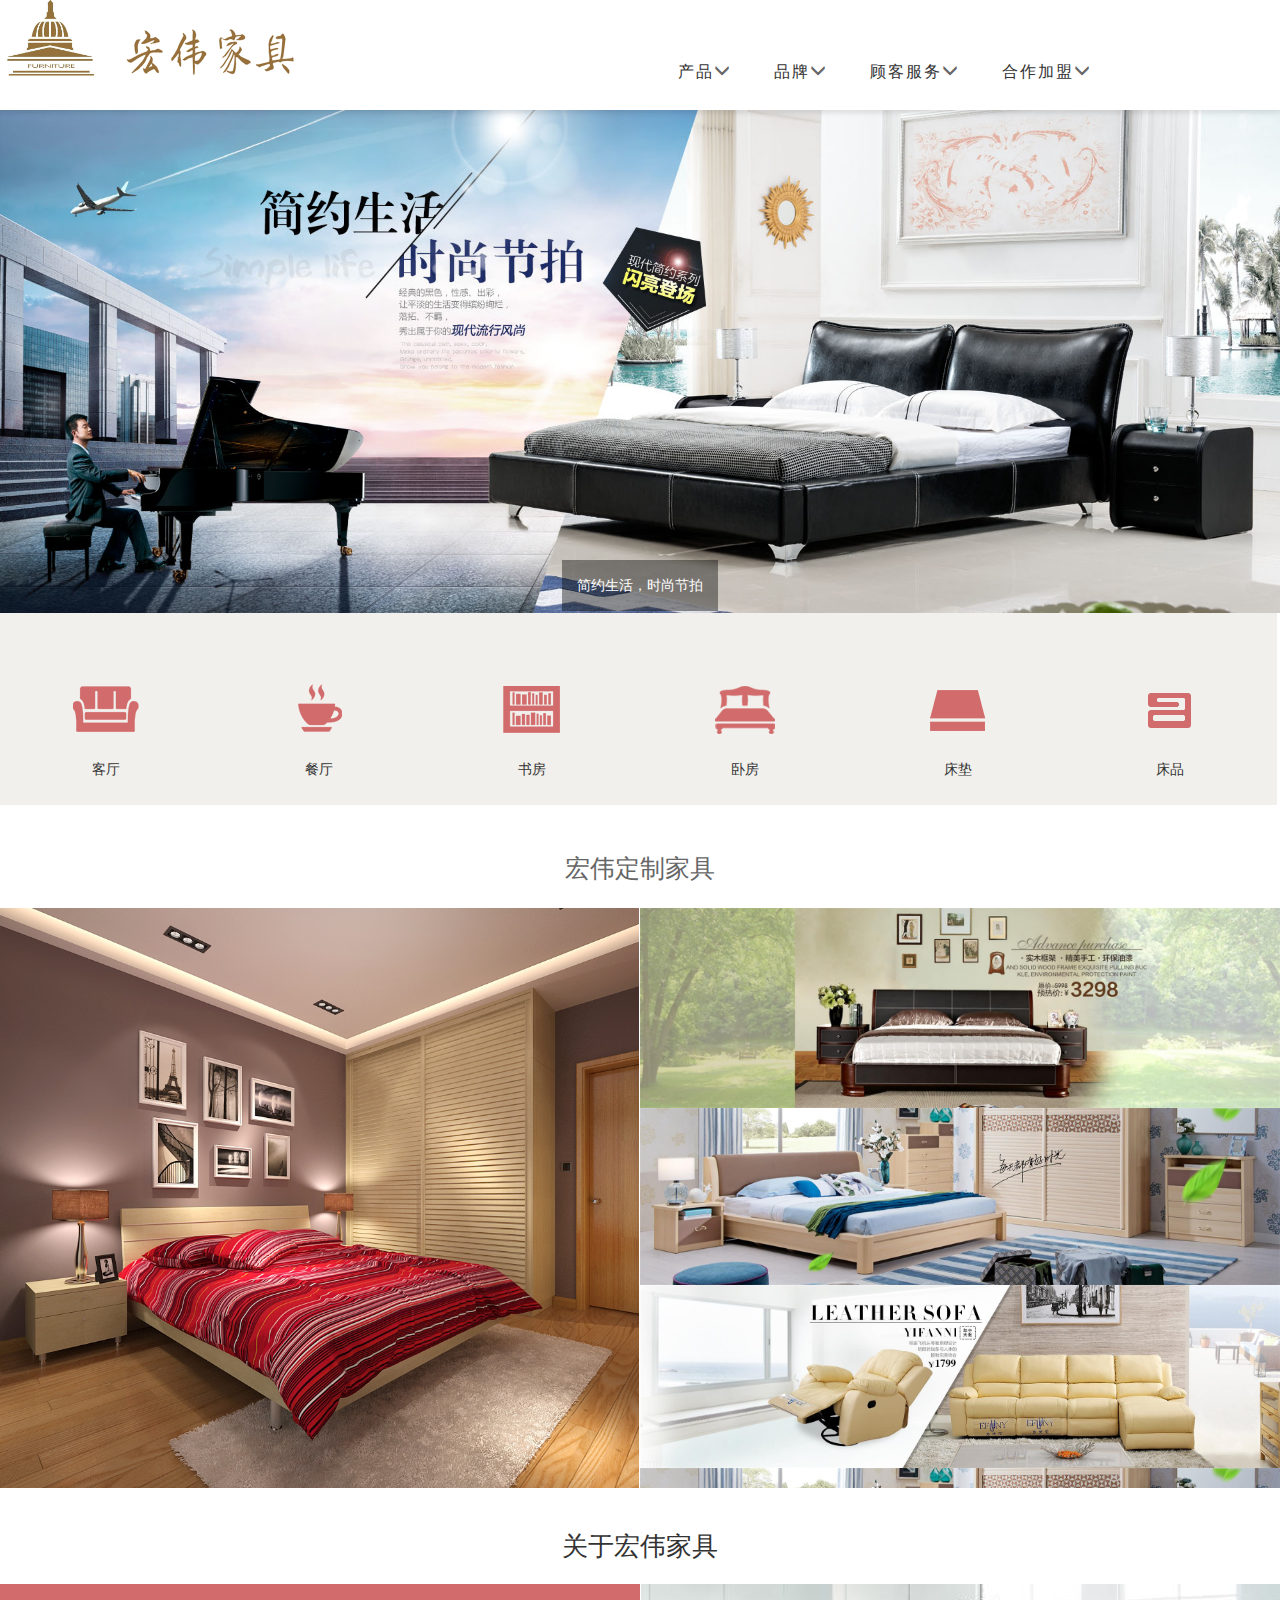
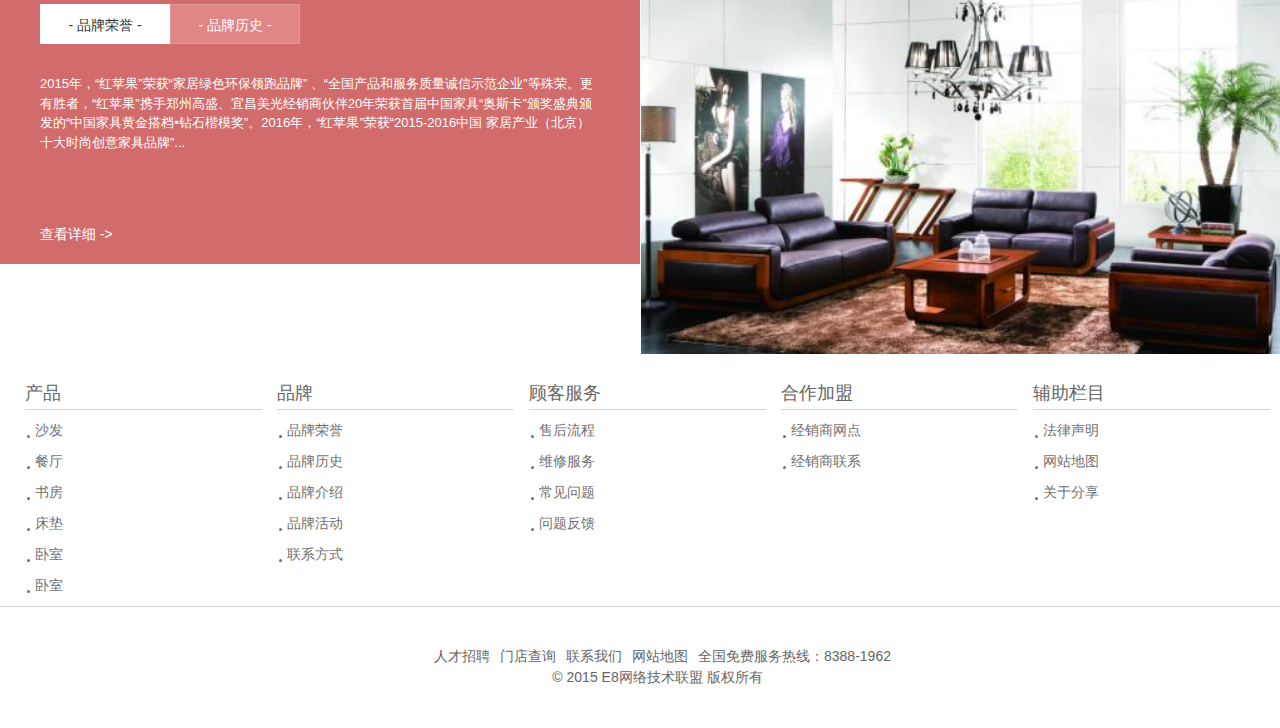
==== commit 1ebb36ec: "index" ====
--- a/index.html
+++ b/index.html
@@ -164,6 +164,60 @@
 				</div>
 			</div>
 		</section>
+	</div>
+	<footer>
+		<div class="bottom_box">
+			<div class="title">
+				<ul>
+					<h4>产品</h4>
+					<li><a href="javascript:;">沙发</a></li>
+					<li><a href="javascript:;">餐厅</a></li>
+					<li><a href="javascript:;">书房</a></li>
+					<li><a href="javascript:;">床垫</a></li>
+					<li><a href="javascript:;">卧室</a></li>
+					<li><a href="javascript:;">卧室</a></li>
+				</ul>
+				<ul>
+					<h4>品牌</h4>
+					<li><a href="javascript:;">品牌荣誉</a></li>
+					<li><a href="javascript:;">品牌历史</a></li>
+					<li><a href="javascript:;">品牌介绍</a></li>
+					<li><a href="javascript:;">品牌活动</a></li>
+					<li><a href="javascript:;">联系方式</a></li>
+				</ul>
+				<ul>
+					<h4>顾客服务</h4>
+					<li><a href="javascript:;">售后流程</a></li>
+					<li><a href="javascript:;">维修服务</a></li>
+					<li><a href="javascript:;">常见问题</a></li>
+					<li><a href="javascript:;">问题反馈</a></li>
+				</ul>
+				<ul>
+					<h4>合作加盟</h4>
+					<li><a href="javascript:;">经销商网点</a></li>
+					<li><a href="javascript:;">经销商联系</a></li>
+				</ul>
+				<ul>
+					<h4>辅助栏目</h4>
+					<li><a href="javascript:;">法律声明</a></li>
+					<li><a href="javascript:;">网站地图</a></li>
+					<li><a href="javascript:;">关于分享</a></li>
+				</ul>
+			</div>
+		</div>
+		<div class="bottom_footer">
+			<div class="friend_link">
+				<ul>
+					<li><a href="javascript:;">人才招聘</a></li>
+					<li><a href="javascript:;">门店查询</a></li>
+					<li><a href="javascript:;">联系我们</a></li>
+					<li><a href="javascript:;">网站地图</a></li>
+					<li><a href="javascript:;">全国免费服务热线：8388-1962</a></li>
+				</ul>
+				<p>© 2015 E8网络技术联盟 版权所有  </p>
+			</div>
+		</div>
+	</footer>
 </body>
 	<script src="js/jquery.js"></script>
 	<script src="js/index.js"></script>
--- a/style/style.css
+++ b/style/style.css
@@ -349,3 +349,63 @@
 	height: 100%;
 	width: 100%;
 }
+.bottom_box{
+	overflow: hidden;
+	padding: 10px;
+	margin-top: 20px;
+	width: 100%;
+}
+.bottom_box .title ul{
+	padding-left: 15px;
+	width: 20%;
+	float: left;
+}
+.bottom_box .title{
+	width: 100%;
+}
+.bottom_box .title ul li{
+	position: relative;
+	padding-top:10px;
+	padding-left: 10px;
+	width: 100%;
+}
+.bottom_box .title ul li a{
+	font-size: 14px;
+	color: #717171;
+}
+.bottom_box .title ul li a::before{
+	content: "";
+	position: absolute;
+	top: 25px;
+	left: 2px;
+	width: 3px;
+	height: 3px;
+	background-color: #717171;
+	border-radius: 50%;
+}
+.bottom_box .title ul h4{
+	padding-bottom: 5px;
+	border-bottom: 1px solid #D5D5D5;
+}
+.bottom_footer{
+	position: relative;
+	border-bottom:1px solid #D5D5D5;
+	text-align: center;
+}
+.bottom_footer ul li{
+	padding-left: 10px;
+	float: left;
+}
+.bottom_footer ul li a{
+	color: #666;
+}
+.bottom_footer ul li a:hover{
+	color: #a4002c;
+}
+.friend_link{
+	padding: 40px;
+	position: absolute;
+	top: 50%;
+	left: 30%;
+
+}